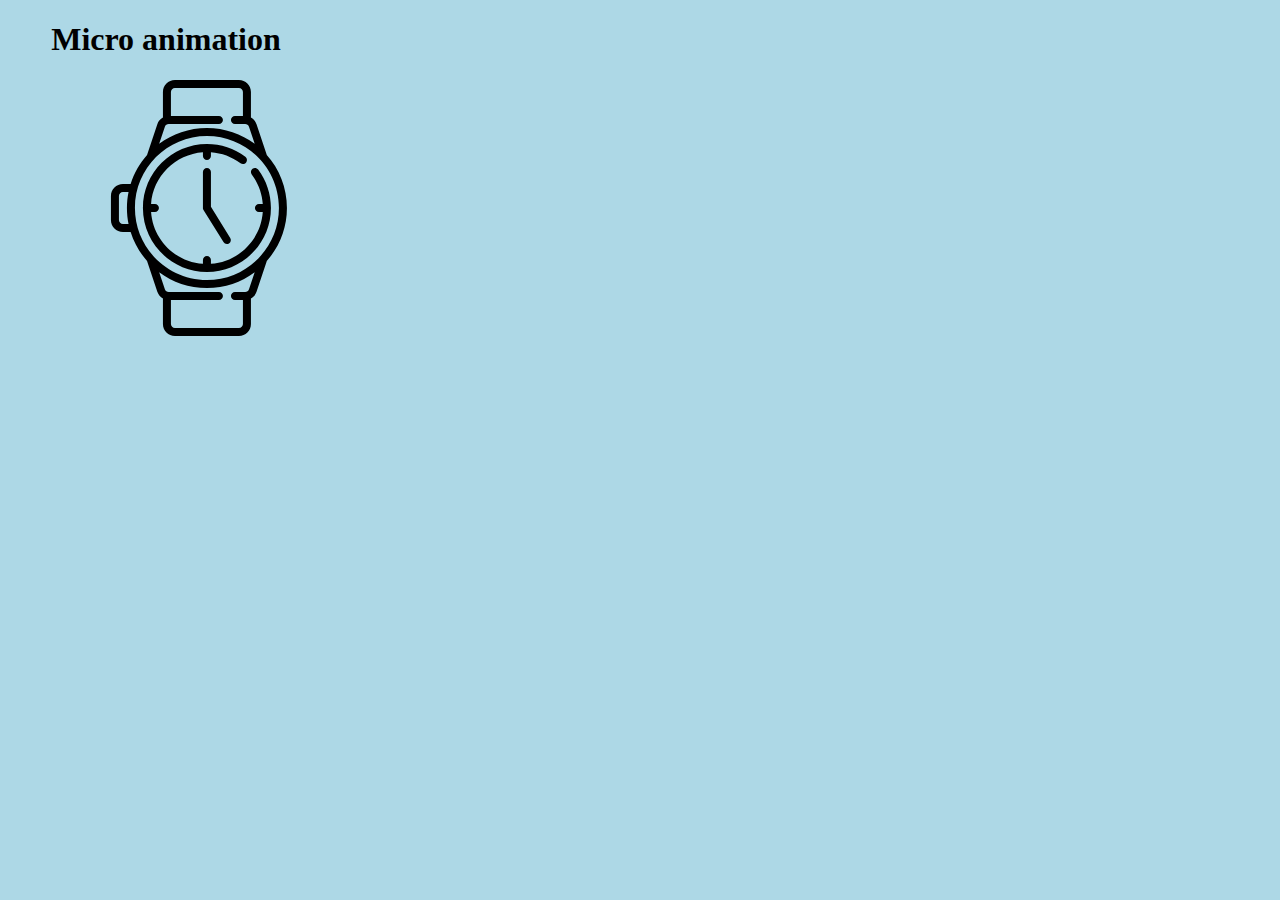
==== styling.html @ 39d87b13 "Merge pull request #1 from Pezomezo/master" ====
<!DOCTYPE html>
<html lang="">
<head>
    <meta charset="utf-8">
    <meta name="viewport" content="width=device-width, initial-scale=1.0">
    <title>Micro animation</title>
    
    <style>
    body {
margin: 0;
padding: 0;
background-color: lightblue;
}

 

h1,h2,h3 {
    padding: 0em 4vw;
}

 

#ball {
    width: 20vw;
    height: 20vw;
    background-image: url(watch.svg);
    background-size: 100%;
}
    </style>
    
</head>

 

<body>
     <h1>Micro animation</h1>
    <div class="scene">
    <div id="ball"></div>
    </div>
    
    <script>
        const ball = document.querySelector("#ball");

 

let position = 0;

 

//speed
const speed = 100; //px per sec
const framerate = 60; //frames per sec

 

let last;

 

function step() {
    console.log("step running");
    const now = performance.now();
    //difference = delta on now and last now, and if last exist it uses last or it uses 0 if last does not exist
    const delta = now - last || 0;

 

    last = now;
// The 1000 / delta gives the perfect speed at all conditions
    position += speed / (1000 / delta);
    if (position > 200) {
        position = 0;

 

    }
    
    ball.style.transform = `translateX(${position}px)`;
    console.log("if running");
    requestAnimationFrame(step);
    console.log("requestAnimationFrame running");
}

 

step();
    
    </script>
    
</body>
</html>
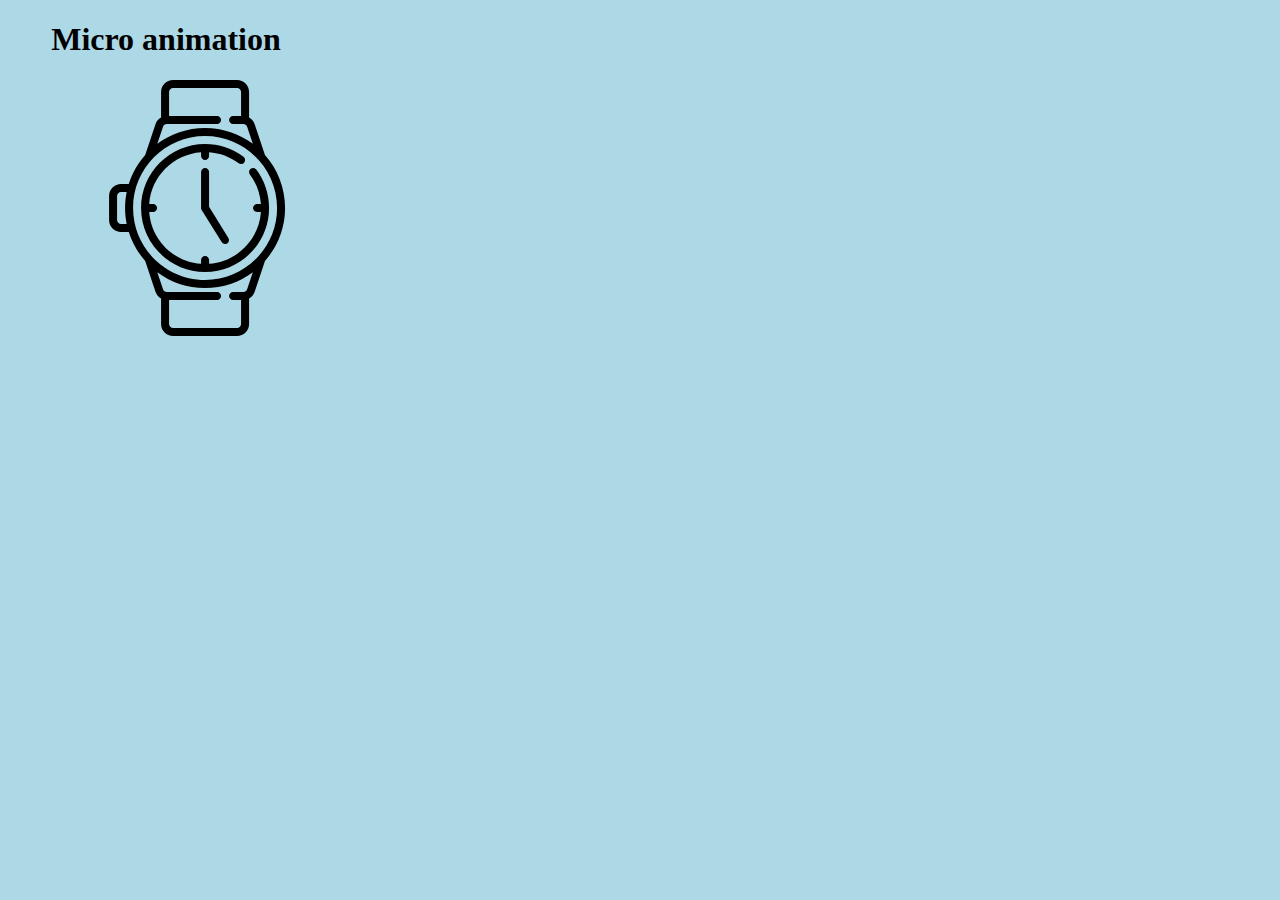
==== commit 2af2da1c: "Update styling.html" ====
--- a/styling.html
+++ b/styling.html
@@ -59,6 +59,7 @@
 
 function step() {
     console.log("step running");
+    // The now preformance
     const now = performance.now();
     //difference = delta on now and last now, and if last exist it uses last or it uses 0 if last does not exist
     const delta = now - last || 0;
@@ -88,4 +89,4 @@
     </script>
     
 </body>
-</html>+</html>
